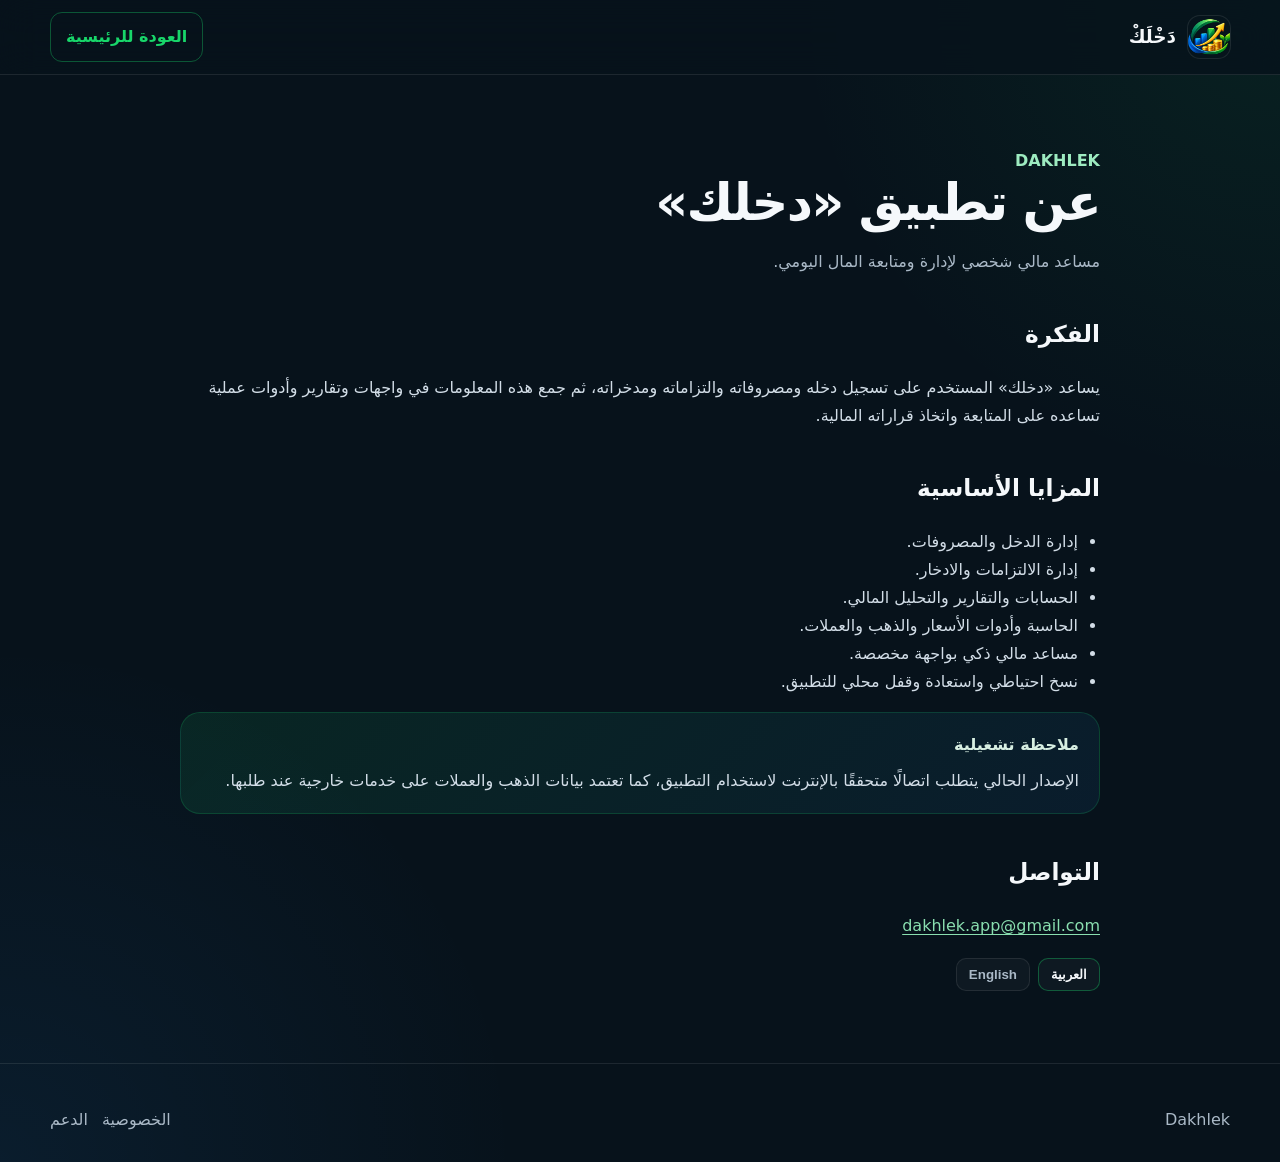
==== about.html @ 6d38b098 "Add files via upload" ====
<!doctype html>
<html lang="ar" dir="rtl">
<head>
<meta charset="utf-8"><meta name="viewport" content="width=device-width, initial-scale=1">
<meta name="description" content="عن تطبيق دخلك ومجالاته الرئيسية.">
<title>عن دخلك</title><link rel="stylesheet" href="styles.css">
</head>
<body>
<header class="nav"><div class="container nav-inner"><a class="brand" href="index.html"><img src="assets/logo.png" alt="شعار دخلك"><span>دَخْلَكْ</span></a><a class="nav-cta" href="index.html"><span data-lang="ar">العودة للرئيسية</span><span data-lang="en" hidden>Home</span></a></div></header>
<main class="article">
  <div class="kicker">DAKHLEK</div>
  <h1><span data-lang="ar">عن تطبيق «دخلك»</span><span data-lang="en" hidden>About Dakhlek</span></h1>
  <p class="meta"><span data-lang="ar">مساعد مالي شخصي لإدارة ومتابعة المال اليومي.</span><span data-lang="en" hidden>A personal finance companion for everyday money management.</span></p>
  <section>
    <h2><span data-lang="ar">الفكرة</span><span data-lang="en" hidden>The idea</span></h2>
    <p><span data-lang="ar">يساعد «دخلك» المستخدم على تسجيل دخله ومصروفاته والتزاماته ومدخراته، ثم جمع هذه المعلومات في واجهات وتقارير وأدوات عملية تساعده على المتابعة واتخاذ قراراته المالية.</span><span data-lang="en" hidden>Dakhlek helps users record income, expenses, obligations and savings, then organize that information into practical views, reports and tools for better financial awareness.</span></p>
  </section>
  <section>
    <h2><span data-lang="ar">المزايا الأساسية</span><span data-lang="en" hidden>Core features</span></h2>
    <ul>
      <li><span data-lang="ar">إدارة الدخل والمصروفات.</span><span data-lang="en" hidden>Income and expense management.</span></li>
      <li><span data-lang="ar">إدارة الالتزامات والادخار.</span><span data-lang="en" hidden>Obligation and savings management.</span></li>
      <li><span data-lang="ar">الحسابات والتقارير والتحليل المالي.</span><span data-lang="en" hidden>Accounts, reports and financial analysis.</span></li>
      <li><span data-lang="ar">الحاسبة وأدوات الأسعار والذهب والعملات.</span><span data-lang="en" hidden>Calculator plus gold and currency tools.</span></li>
      <li><span data-lang="ar">مساعد مالي ذكي بواجهة مخصصة.</span><span data-lang="en" hidden>A dedicated financial-coach interface.</span></li>
      <li><span data-lang="ar">نسخ احتياطي واستعادة وقفل محلي للتطبيق.</span><span data-lang="en" hidden>Backup/restore and local app lock.</span></li>
    </ul>
  </section>
  <section class="note">
    <strong><span data-lang="ar">ملاحظة تشغيلية</span><span data-lang="en" hidden>Operational note</span></strong>
    <p style="margin:8px 0 0"><span data-lang="ar">الإصدار الحالي يتطلب اتصالًا متحققًا بالإنترنت لاستخدام التطبيق، كما تعتمد بيانات الذهب والعملات على خدمات خارجية عند طلبها.</span><span data-lang="en" hidden>The current release requires a validated internet connection to use the app. Gold and currency data are supplied by external services when requested.</span></p>
  </section>
  <section>
    <h2><span data-lang="ar">التواصل</span><span data-lang="en" hidden>Contact</span></h2>
    <p><a href="mailto:dakhlek.app@gmail.com">dakhlek.app@gmail.com</a></p>
  </section>
  <div class="lang-switch"><button class="lang-btn" data-set-lang="ar" onclick="setLang('ar')">العربية</button><button class="lang-btn" data-set-lang="en" onclick="setLang('en')">English</button></div>
</main>
<footer class="footer"><div class="container footer-grid"><span>Dakhlek</span><div class="footer-links"><a href="privacy.html"><span data-lang="ar">الخصوصية</span><span data-lang="en" hidden>Privacy</span></a><a href="support.html"><span data-lang="ar">الدعم</span><span data-lang="en" hidden>Support</span></a></div></div></footer>
<script src="script.js"></script>
</body>
</html>
---- styles.css ----
:root{
  --bg:#07121b;
  --bg-soft:#0d1b27;
  --card:#10212f;
  --card-2:#13293a;
  --text:#f5f8fb;
  --muted:#aab9c7;
  --line:rgba(255,255,255,.09);
  --green:#18d66a;
  --green-dark:#0da451;
  --blue:#2e9cff;
  --shadow:0 20px 60px rgba(0,0,0,.28);
  --radius:24px;
  --max:1180px;
}
*{box-sizing:border-box}
html{scroll-behavior:smooth}
body{margin:0;background:radial-gradient(circle at top right,rgba(24,214,106,.08),transparent 28%),radial-gradient(circle at bottom left,rgba(46,156,255,.08),transparent 30%),var(--bg);color:var(--text);font-family:system-ui,-apple-system,"Segoe UI",Tahoma,Arial,sans-serif;line-height:1.75}
a{color:inherit;text-decoration:none}
img{max-width:100%;display:block}
.container{width:min(var(--max),calc(100% - 40px));margin:auto}
.nav{position:sticky;top:0;z-index:30;backdrop-filter:blur(18px);background:rgba(7,18,27,.78);border-bottom:1px solid var(--line)}
.nav-inner{height:74px;display:flex;align-items:center;justify-content:space-between;gap:18px}
.brand{display:flex;align-items:center;gap:12px;font-weight:800}
.brand img{width:42px;height:42px;border-radius:12px;object-fit:cover;box-shadow:0 0 0 1px var(--line)}
.brand span{font-size:1.15rem}
.nav-links{display:flex;align-items:center;gap:20px;color:var(--muted);font-weight:650}
.nav-links a:hover{color:var(--text)}
.nav-cta{padding:10px 15px;border:1px solid rgba(24,214,106,.35);border-radius:12px;color:var(--green);font-weight:800}
.hero{padding:74px 0 40px}
.hero-grid{display:grid;grid-template-columns:1.05fr .95fr;gap:46px;align-items:center}
.eyebrow{display:inline-flex;gap:8px;align-items:center;color:#9debc0;font-weight:800;font-size:.95rem;margin-bottom:14px}
.dot{width:9px;height:9px;background:var(--green);border-radius:50%;box-shadow:0 0 20px rgba(24,214,106,.75)}
h1{font-size:clamp(2.5rem,5vw,4.8rem);line-height:1.08;margin:0 0 18px;letter-spacing:-.035em}
.lead{font-size:1.2rem;color:var(--muted);max-width:680px;margin:0 0 26px}
.actions{display:flex;flex-wrap:wrap;gap:12px;margin-top:22px}
.btn{display:inline-flex;align-items:center;justify-content:center;padding:13px 18px;border-radius:14px;border:1px solid var(--line);font-weight:800}
.btn-primary{background:linear-gradient(135deg,var(--green),#11bc5a);color:#03210f;border:none;box-shadow:0 10px 26px rgba(24,214,106,.18)}
.btn-ghost{background:rgba(255,255,255,.03);color:var(--text)}
.hero-visual{display:grid;grid-template-columns:1fr 1fr;gap:16px;align-items:end}
.phone{background:#081018;border-radius:30px;padding:9px;box-shadow:var(--shadow);border:1px solid rgba(255,255,255,.08)}
.phone img{border-radius:23px;width:100%;height:100%;object-fit:cover}
.phone.small{transform:translateY(40px);opacity:.95}
.section{padding:78px 0}
.section-title{font-size:2rem;line-height:1.2;margin:0 0 10px}
.section-lead{color:var(--muted);max-width:760px;margin:0 0 28px}
.grid-3{display:grid;grid-template-columns:repeat(3,1fr);gap:18px}
.grid-2{display:grid;grid-template-columns:repeat(2,1fr);gap:18px}
.card{background:linear-gradient(180deg,rgba(255,255,255,.03),rgba(255,255,255,.01)),var(--card);border:1px solid var(--line);border-radius:var(--radius);padding:24px;box-shadow:0 10px 35px rgba(0,0,0,.12)}
.card h3{margin:0 0 8px;font-size:1.15rem}
.card p{margin:0;color:var(--muted)}
.icon{width:44px;height:44px;border-radius:14px;display:grid;place-items:center;background:rgba(24,214,106,.12);color:var(--green);font-size:1.25rem;margin-bottom:15px}
.tag{display:inline-block;padding:5px 10px;border-radius:999px;background:rgba(46,156,255,.1);color:#9bcfff;font-size:.8rem;font-weight:800}
.gallery{display:grid;grid-template-columns:1.1fr .9fr;gap:18px}
.shot{background:#09121a;border-radius:28px;border:1px solid var(--line);padding:10px;box-shadow:var(--shadow)}
.shot img{width:100%;border-radius:22px}
.note{background:linear-gradient(135deg,rgba(24,214,106,.10),rgba(46,156,255,.08));border:1px solid rgba(24,214,106,.18);border-radius:20px;padding:18px 20px;color:#d8efe2}
.footer{padding:42px 0 28px;border-top:1px solid var(--line);color:var(--muted)}
.footer-grid{display:flex;justify-content:space-between;gap:20px;align-items:flex-start}
.footer-links{display:flex;flex-wrap:wrap;gap:14px}
.footer-links a:hover{color:var(--text)}
.lang-switch{display:flex;gap:8px;margin-top:18px}
.lang-btn{cursor:pointer;padding:8px 12px;border-radius:10px;background:rgba(255,255,255,.03);border:1px solid var(--line);color:var(--muted);font-weight:800}
.lang-btn.active{color:var(--text);border-color:rgba(24,214,106,.35)}
[hidden]{display:none!important}
.article{max-width:920px;margin:0 auto;padding:72px 0}
.article h1{font-size:clamp(2.2rem,4vw,3.4rem)}
.article h2{margin-top:38px;font-size:1.45rem}
.article h3{margin-top:28px}
.article p,.article li{color:#d2dde7}
.article .meta{color:var(--muted)}
.article ul{padding-right:22px}
.article a{color:#8adfb0;text-decoration:underline;text-underline-offset:3px}
.kicker{color:#9debc0;font-weight:800}
.faq details{border-bottom:1px solid var(--line);padding:16px 0}
.faq summary{cursor:pointer;font-weight:800}
.small{font-size:.92rem;color:var(--muted)}
@media(max-width:900px){
  .hero-grid,.gallery,.grid-2{grid-template-columns:1fr}
  .hero-visual{max-width:620px;margin:auto}
  .grid-3{grid-template-columns:1fr 1fr}
  .nav-links{display:none}
}
@media(max-width:600px){
  .container{width:min(var(--max),calc(100% - 24px))}
  .hero{padding-top:48px}
  .grid-3{grid-template-columns:1fr}
  .hero-visual{grid-template-columns:1fr 1fr;gap:10px}
  .phone.small{transform:translateY(18px)}
  .footer-grid{flex-direction:column}
}

/* Website showcase refresh — real Dakhlek screenshots */
.hero-showcase{position:relative;padding:34px 0 10px}
.hero-logo-mark{position:absolute;top:-18px;right:50%;transform:translateX(50%);z-index:4;width:118px;filter:drop-shadow(0 18px 28px rgba(0,0,0,.32))}
.hero-logo-mark img{width:100%;height:auto}
.phone-main{transform:translateY(8px)}
.feature-showcase{display:grid;gap:28px;margin-top:34px}
.showcase-row{display:grid;grid-template-columns:1fr .7fr;align-items:center;gap:46px;padding:30px;background:linear-gradient(135deg,rgba(24,214,106,.055),rgba(46,156,255,.035));border:1px solid var(--line);border-radius:30px}
.showcase-row.reverse{grid-template-columns:.7fr 1fr}
.showcase-row.reverse .showcase-copy{order:2}
.showcase-row.reverse .app-shot{order:1}
.showcase-copy h3{font-size:clamp(1.65rem,3vw,2.5rem);line-height:1.2;margin:14px 0 12px}
.showcase-copy p{color:var(--muted);font-size:1.06rem;margin:0;max-width:580px}
.app-shot{margin:0;justify-self:center;width:min(100%,330px);background:#081018;padding:9px;border:1px solid var(--line);border-radius:30px;box-shadow:var(--shadow)}
.app-shot img{border-radius:22px;width:100%;height:auto}
.screens-grid{display:grid;grid-template-columns:repeat(4,1fr);gap:18px;margin-top:28px}
.screen-card{margin:0;background:var(--card);border:1px solid var(--line);border-radius:24px;padding:8px;overflow:hidden;box-shadow:0 14px 40px rgba(0,0,0,.18)}
.screen-card img{width:100%;border-radius:18px;aspect-ratio:9/20;object-fit:cover;object-position:top}
.screen-card figcaption{text-align:center;padding:12px 8px 8px;font-weight:800;color:#dce8f1}
@media(max-width:900px){
  .showcase-row,.showcase-row.reverse{grid-template-columns:1fr;gap:26px}
  .showcase-row.reverse .showcase-copy,.showcase-row.reverse .app-shot{order:initial}
  .screens-grid{grid-template-columns:repeat(2,1fr)}
  .hero-logo-mark{width:92px;top:-8px}
}
@media(max-width:600px){
  .showcase-row{padding:20px;border-radius:24px}
  .screens-grid{grid-template-columns:repeat(2,1fr);gap:10px}
  .screen-card{border-radius:18px;padding:6px}
  .screen-card img{border-radius:13px}
  .screen-card figcaption{font-size:.86rem;padding:9px 4px 5px}
  .hero-logo-mark{width:78px}
}
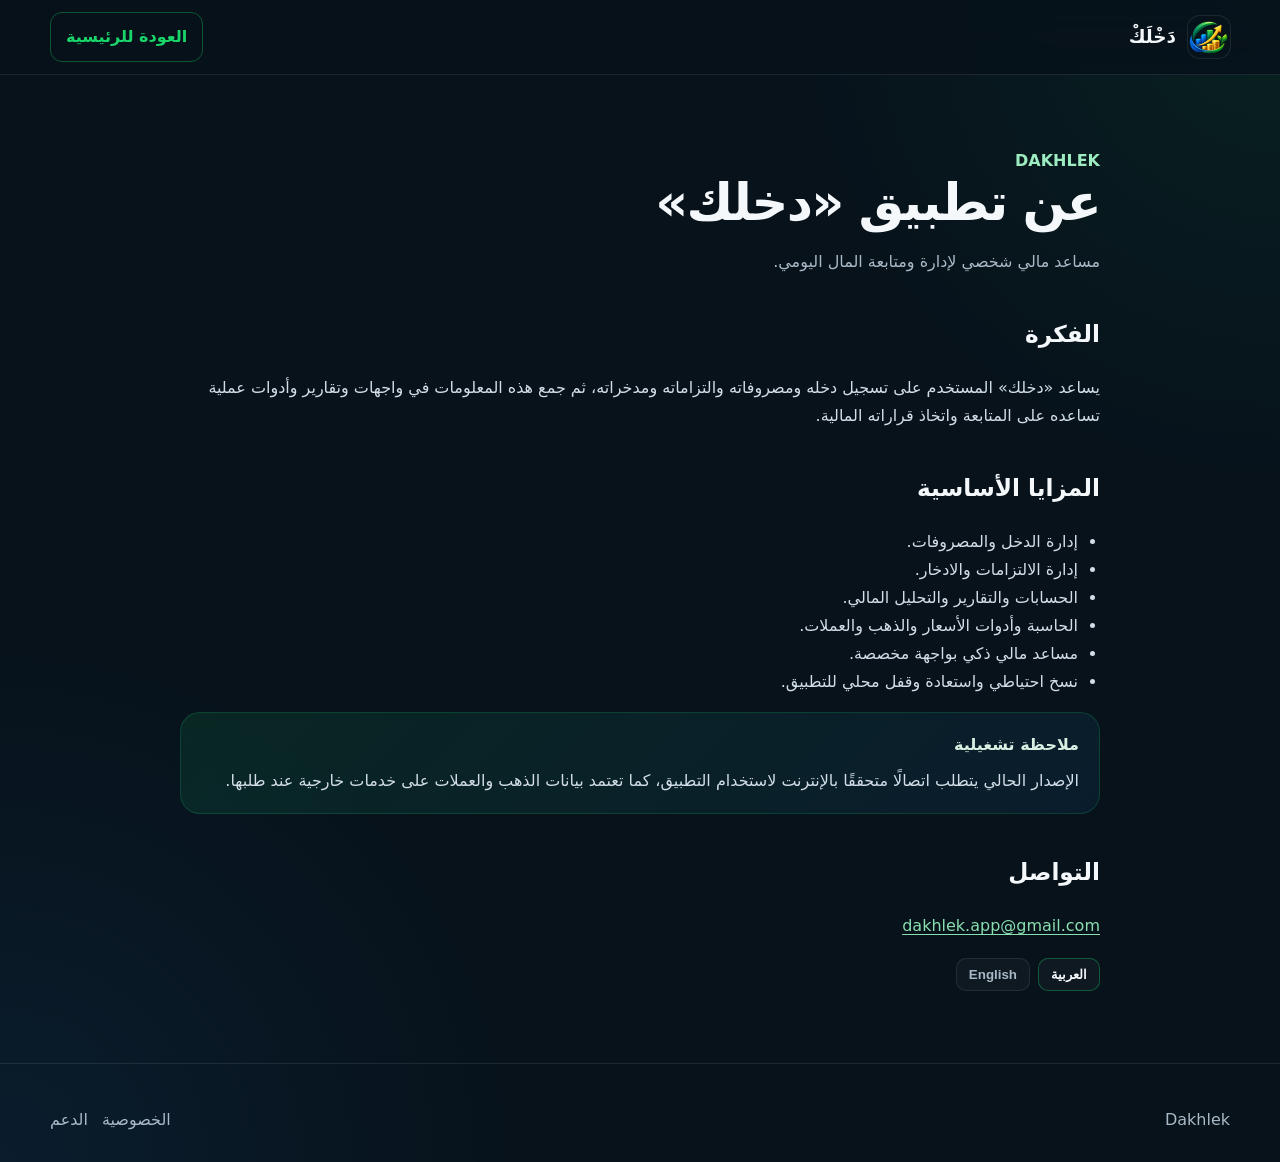
==== commit cfeca6b1: "Update Dakhlek website - final polish" ====
--- a/about.html
+++ b/about.html
@@ -1,42 +1 @@
-<!doctype html>
-<html lang="ar" dir="rtl">
-<head>
-<meta charset="utf-8"><meta name="viewport" content="width=device-width, initial-scale=1">
-<meta name="description" content="عن تطبيق دخلك ومجالاته الرئيسية.">
-<title>عن دخلك</title><link rel="stylesheet" href="styles.css">
-</head>
-<body>
-<header class="nav"><div class="container nav-inner"><a class="brand" href="index.html"><img src="assets/logo.png" alt="شعار دخلك"><span>دَخْلَكْ</span></a><a class="nav-cta" href="index.html"><span data-lang="ar">العودة للرئيسية</span><span data-lang="en" hidden>Home</span></a></div></header>
-<main class="article">
-  <div class="kicker">DAKHLEK</div>
-  <h1><span data-lang="ar">عن تطبيق «دخلك»</span><span data-lang="en" hidden>About Dakhlek</span></h1>
-  <p class="meta"><span data-lang="ar">مساعد مالي شخصي لإدارة ومتابعة المال اليومي.</span><span data-lang="en" hidden>A personal finance companion for everyday money management.</span></p>
-  <section>
-    <h2><span data-lang="ar">الفكرة</span><span data-lang="en" hidden>The idea</span></h2>
-    <p><span data-lang="ar">يساعد «دخلك» المستخدم على تسجيل دخله ومصروفاته والتزاماته ومدخراته، ثم جمع هذه المعلومات في واجهات وتقارير وأدوات عملية تساعده على المتابعة واتخاذ قراراته المالية.</span><span data-lang="en" hidden>Dakhlek helps users record income, expenses, obligations and savings, then organize that information into practical views, reports and tools for better financial awareness.</span></p>
-  </section>
-  <section>
-    <h2><span data-lang="ar">المزايا الأساسية</span><span data-lang="en" hidden>Core features</span></h2>
-    <ul>
-      <li><span data-lang="ar">إدارة الدخل والمصروفات.</span><span data-lang="en" hidden>Income and expense management.</span></li>
-      <li><span data-lang="ar">إدارة الالتزامات والادخار.</span><span data-lang="en" hidden>Obligation and savings management.</span></li>
-      <li><span data-lang="ar">الحسابات والتقارير والتحليل المالي.</span><span data-lang="en" hidden>Accounts, reports and financial analysis.</span></li>
-      <li><span data-lang="ar">الحاسبة وأدوات الأسعار والذهب والعملات.</span><span data-lang="en" hidden>Calculator plus gold and currency tools.</span></li>
-      <li><span data-lang="ar">مساعد مالي ذكي بواجهة مخصصة.</span><span data-lang="en" hidden>A dedicated financial-coach interface.</span></li>
-      <li><span data-lang="ar">نسخ احتياطي واستعادة وقفل محلي للتطبيق.</span><span data-lang="en" hidden>Backup/restore and local app lock.</span></li>
-    </ul>
-  </section>
-  <section class="note">
-    <strong><span data-lang="ar">ملاحظة تشغيلية</span><span data-lang="en" hidden>Operational note</span></strong>
-    <p style="margin:8px 0 0"><span data-lang="ar">الإصدار الحالي يتطلب اتصالًا متحققًا بالإنترنت لاستخدام التطبيق، كما تعتمد بيانات الذهب والعملات على خدمات خارجية عند طلبها.</span><span data-lang="en" hidden>The current release requires a validated internet connection to use the app. Gold and currency data are supplied by external services when requested.</span></p>
-  </section>
-  <section>
-    <h2><span data-lang="ar">التواصل</span><span data-lang="en" hidden>Contact</span></h2>
-    <p><a href="mailto:dakhlek.app@gmail.com">dakhlek.app@gmail.com</a></p>
-  </section>
-  <div class="lang-switch"><button class="lang-btn" data-set-lang="ar" onclick="setLang('ar')">العربية</button><button class="lang-btn" data-set-lang="en" onclick="setLang('en')">English</button></div>
-</main>
-<footer class="footer"><div class="container footer-grid"><span>Dakhlek</span><div class="footer-links"><a href="privacy.html"><span data-lang="ar">الخصوصية</span><span data-lang="en" hidden>Privacy</span></a><a href="support.html"><span data-lang="ar">الدعم</span><span data-lang="en" hidden>Support</span></a></div></div></footer>
-<script src="script.js"></script>
-</body>
-</html>
+<!doctype html><html lang="ar" dir="rtl"><head><meta charset="utf-8"><meta name="viewport" content="width=device-width, initial-scale=1"><meta name="description" content="عن تطبيق دخلك ومجالاته الرئيسية."><title>عن دخلك</title><link rel="icon" href="assets/logo.png"><link rel="stylesheet" href="styles.css"></head><body><header class="nav"><div class="container nav-inner"><a class="brand" href="index.html"><img src="assets/logo.png" alt="شعار دخلك"><span>دَخْلَكْ</span></a><a class="nav-cta" href="index.html"><span data-lang="ar">العودة للرئيسية</span><span data-lang="en" hidden>Home</span></a></div></header><main class="article"><div class="kicker">DAKHLEK</div><h1><span data-lang="ar">عن تطبيق «دخلك»</span><span data-lang="en" hidden>About Dakhlek</span></h1><p class="meta"><span data-lang="ar">مساعد مالي شخصي لإدارة ومتابعة المال اليومي.</span><span data-lang="en" hidden>A personal finance companion for everyday money management.</span></p><section><h2><span data-lang="ar">الفكرة</span><span data-lang="en" hidden>The idea</span></h2><p><span data-lang="ar">يساعد «دخلك» المستخدم على تسجيل دخله ومصروفاته والتزاماته ومدخراته، ثم جمع هذه المعلومات في واجهات وتقارير وأدوات عملية تساعده على المتابعة واتخاذ قراراته المالية.</span><span data-lang="en" hidden>Dakhlek helps users record income, expenses, obligations and savings, then organize that information into practical views, reports and tools for better financial awareness.</span></p></section><section><h2><span data-lang="ar">المزايا الأساسية</span><span data-lang="en" hidden>Core features</span></h2><ul><li>إدارة الدخل والمصروفات.</li><li>إدارة الالتزامات والادخار.</li><li>الحسابات والتقارير والتحليل المالي.</li><li>الحاسبة وأدوات الأسعار والذهب والعملات.</li><li>مساعد مالي ذكي بواجهة مخصصة.</li><li>نسخ احتياطي واستعادة وقفل محلي للتطبيق.</li></ul></section><section class="note"><strong>ملاحظة تشغيلية</strong><p style="margin:8px 0 0">الإصدار الحالي يتطلب اتصالًا متحققًا بالإنترنت لاستخدام التطبيق، كما تعتمد بيانات الذهب والعملات على خدمات خارجية عند طلبها.</p></section><section><h2>التواصل</h2><p><a href="mailto:dakhlek.app@gmail.com">dakhlek.app@gmail.com</a></p></section><div class="lang-switch"><button class="lang-btn" data-set-lang="ar" onclick="setLang('ar')">العربية</button><button class="lang-btn" data-set-lang="en" onclick="setLang('en')">English</button></div></main><footer class="footer"><div class="container footer-grid"><span>Dakhlek</span><div class="footer-links"><a href="privacy.html">الخصوصية</a><a href="support.html">الدعم</a></div></div></footer><script src="script.js"></script></body></html>
--- a/styles.css
+++ b/styles.css
@@ -1,124 +1,24 @@
 :root{
-  --bg:#07121b;
-  --bg-soft:#0d1b27;
-  --card:#10212f;
-  --card-2:#13293a;
-  --text:#f5f8fb;
-  --muted:#aab9c7;
-  --line:rgba(255,255,255,.09);
-  --green:#18d66a;
-  --green-dark:#0da451;
-  --blue:#2e9cff;
-  --shadow:0 20px 60px rgba(0,0,0,.28);
-  --radius:24px;
-  --max:1180px;
+  --bg:#07121b;--bg-soft:#0d1b27;--card:#10212f;--card-2:#13293a;--text:#f5f8fb;--muted:#aab9c7;--line:rgba(255,255,255,.09);--green:#18d66a;--green-dark:#0da451;--blue:#2e9cff;--shadow:0 20px 60px rgba(0,0,0,.28);--radius:24px;--max:1180px
 }
 *{box-sizing:border-box}
-html{scroll-behavior:smooth}
-body{margin:0;background:radial-gradient(circle at top right,rgba(24,214,106,.08),transparent 28%),radial-gradient(circle at bottom left,rgba(46,156,255,.08),transparent 30%),var(--bg);color:var(--text);font-family:system-ui,-apple-system,"Segoe UI",Tahoma,Arial,sans-serif;line-height:1.75}
-a{color:inherit;text-decoration:none}
-img{max-width:100%;display:block}
-.container{width:min(var(--max),calc(100% - 40px));margin:auto}
-.nav{position:sticky;top:0;z-index:30;backdrop-filter:blur(18px);background:rgba(7,18,27,.78);border-bottom:1px solid var(--line)}
-.nav-inner{height:74px;display:flex;align-items:center;justify-content:space-between;gap:18px}
-.brand{display:flex;align-items:center;gap:12px;font-weight:800}
-.brand img{width:42px;height:42px;border-radius:12px;object-fit:cover;box-shadow:0 0 0 1px var(--line)}
-.brand span{font-size:1.15rem}
-.nav-links{display:flex;align-items:center;gap:20px;color:var(--muted);font-weight:650}
-.nav-links a:hover{color:var(--text)}
-.nav-cta{padding:10px 15px;border:1px solid rgba(24,214,106,.35);border-radius:12px;color:var(--green);font-weight:800}
-.hero{padding:74px 0 40px}
-.hero-grid{display:grid;grid-template-columns:1.05fr .95fr;gap:46px;align-items:center}
-.eyebrow{display:inline-flex;gap:8px;align-items:center;color:#9debc0;font-weight:800;font-size:.95rem;margin-bottom:14px}
-.dot{width:9px;height:9px;background:var(--green);border-radius:50%;box-shadow:0 0 20px rgba(24,214,106,.75)}
-h1{font-size:clamp(2.5rem,5vw,4.8rem);line-height:1.08;margin:0 0 18px;letter-spacing:-.035em}
-.lead{font-size:1.2rem;color:var(--muted);max-width:680px;margin:0 0 26px}
-.actions{display:flex;flex-wrap:wrap;gap:12px;margin-top:22px}
-.btn{display:inline-flex;align-items:center;justify-content:center;padding:13px 18px;border-radius:14px;border:1px solid var(--line);font-weight:800}
-.btn-primary{background:linear-gradient(135deg,var(--green),#11bc5a);color:#03210f;border:none;box-shadow:0 10px 26px rgba(24,214,106,.18)}
-.btn-ghost{background:rgba(255,255,255,.03);color:var(--text)}
-.hero-visual{display:grid;grid-template-columns:1fr 1fr;gap:16px;align-items:end}
-.phone{background:#081018;border-radius:30px;padding:9px;box-shadow:var(--shadow);border:1px solid rgba(255,255,255,.08)}
-.phone img{border-radius:23px;width:100%;height:100%;object-fit:cover}
-.phone.small{transform:translateY(40px);opacity:.95}
-.section{padding:78px 0}
-.section-title{font-size:2rem;line-height:1.2;margin:0 0 10px}
-.section-lead{color:var(--muted);max-width:760px;margin:0 0 28px}
-.grid-3{display:grid;grid-template-columns:repeat(3,1fr);gap:18px}
-.grid-2{display:grid;grid-template-columns:repeat(2,1fr);gap:18px}
-.card{background:linear-gradient(180deg,rgba(255,255,255,.03),rgba(255,255,255,.01)),var(--card);border:1px solid var(--line);border-radius:var(--radius);padding:24px;box-shadow:0 10px 35px rgba(0,0,0,.12)}
-.card h3{margin:0 0 8px;font-size:1.15rem}
-.card p{margin:0;color:var(--muted)}
-.icon{width:44px;height:44px;border-radius:14px;display:grid;place-items:center;background:rgba(24,214,106,.12);color:var(--green);font-size:1.25rem;margin-bottom:15px}
-.tag{display:inline-block;padding:5px 10px;border-radius:999px;background:rgba(46,156,255,.1);color:#9bcfff;font-size:.8rem;font-weight:800}
-.gallery{display:grid;grid-template-columns:1.1fr .9fr;gap:18px}
-.shot{background:#09121a;border-radius:28px;border:1px solid var(--line);padding:10px;box-shadow:var(--shadow)}
-.shot img{width:100%;border-radius:22px}
-.note{background:linear-gradient(135deg,rgba(24,214,106,.10),rgba(46,156,255,.08));border:1px solid rgba(24,214,106,.18);border-radius:20px;padding:18px 20px;color:#d8efe2}
-.footer{padding:42px 0 28px;border-top:1px solid var(--line);color:var(--muted)}
-.footer-grid{display:flex;justify-content:space-between;gap:20px;align-items:flex-start}
-.footer-links{display:flex;flex-wrap:wrap;gap:14px}
-.footer-links a:hover{color:var(--text)}
-.lang-switch{display:flex;gap:8px;margin-top:18px}
-.lang-btn{cursor:pointer;padding:8px 12px;border-radius:10px;background:rgba(255,255,255,.03);border:1px solid var(--line);color:var(--muted);font-weight:800}
-.lang-btn.active{color:var(--text);border-color:rgba(24,214,106,.35)}
-[hidden]{display:none!important}
-.article{max-width:920px;margin:0 auto;padding:72px 0}
-.article h1{font-size:clamp(2.2rem,4vw,3.4rem)}
-.article h2{margin-top:38px;font-size:1.45rem}
-.article h3{margin-top:28px}
-.article p,.article li{color:#d2dde7}
-.article .meta{color:var(--muted)}
-.article ul{padding-right:22px}
-.article a{color:#8adfb0;text-decoration:underline;text-underline-offset:3px}
-.kicker{color:#9debc0;font-weight:800}
-.faq details{border-bottom:1px solid var(--line);padding:16px 0}
-.faq summary{cursor:pointer;font-weight:800}
-.small{font-size:.92rem;color:var(--muted)}
+html{scroll-behavior:smooth;scroll-padding-top:88px}
+body{margin:0;background:radial-gradient(circle at top right,rgba(24,214,106,.08),transparent 28%),radial-gradient(circle at bottom left,rgba(46,156,255,.08),transparent 30%),var(--bg);color:var(--text);font-family:system-ui,-apple-system,"Segoe UI",Tahoma,Arial,sans-serif;line-height:1.75;overflow-x:hidden}
+a{color:inherit;text-decoration:none}img{max-width:100%;display:block}.container{width:min(var(--max),calc(100% - 40px));margin:auto}
+.nav{position:sticky;top:0;z-index:30;backdrop-filter:blur(18px);background:rgba(7,18,27,.88);border-bottom:1px solid var(--line)}
+.nav-inner{min-height:74px;display:flex;align-items:center;justify-content:space-between;gap:18px}.brand{display:flex;align-items:center;gap:12px;font-weight:800}.brand img{width:42px;height:42px;border-radius:12px;object-fit:cover;box-shadow:0 0 0 1px var(--line)}.brand span{font-size:1.15rem}
+.nav-links{display:flex;align-items:center;gap:20px;color:var(--muted);font-weight:650}.nav-links a:hover{color:var(--text)}.nav-cta{padding:10px 15px;border:1px solid rgba(24,214,106,.35);border-radius:12px;color:var(--green);font-weight:800}.menu-toggle{display:none;background:rgba(255,255,255,.04);border:1px solid var(--line);color:var(--text);border-radius:12px;width:44px;height:44px;font-size:1.2rem;cursor:pointer}
+.hero{padding:70px 0 44px}.hero-grid{display:grid;grid-template-columns:1.05fr .95fr;gap:46px;align-items:center}.eyebrow{display:inline-flex;gap:8px;align-items:center;color:#9debc0;font-weight:800;font-size:.95rem;margin-bottom:14px}.dot{width:9px;height:9px;background:var(--green);border-radius:50%;box-shadow:0 0 20px rgba(24,214,106,.75)}
+h1{font-size:clamp(2.5rem,5vw,4.8rem);line-height:1.08;margin:0 0 18px;letter-spacing:-.035em}.lead{font-size:1.2rem;color:var(--muted);max-width:680px;margin:0 0 26px}.actions{display:flex;flex-wrap:wrap;gap:12px;margin-top:22px}.btn{display:inline-flex;align-items:center;justify-content:center;padding:13px 18px;border-radius:14px;border:1px solid var(--line);font-weight:800}.btn-primary{background:linear-gradient(135deg,var(--green),#11bc5a);color:#03210f;border:none;box-shadow:0 10px 26px rgba(24,214,106,.18)}.btn-ghost{background:rgba(255,255,255,.03);color:var(--text)}
+.hero-visual{display:grid;grid-template-columns:1fr 1fr;gap:16px;align-items:end}.phone{background:#081018;border-radius:30px;padding:9px;box-shadow:var(--shadow);border:1px solid rgba(255,255,255,.08)}.phone img{border-radius:23px;width:100%;height:100%;object-fit:cover}.phone.small{transform:translateY(34px);opacity:.96}.hero-showcase{position:relative;padding:30px 0 8px}.hero-logo-mark{position:absolute;top:-12px;right:50%;transform:translateX(50%);z-index:4;width:100px;filter:drop-shadow(0 18px 28px rgba(0,0,0,.32));pointer-events:none}.hero-logo-mark img{width:100%;height:auto}.phone-main{transform:translateY(6px)}
+.section{padding:72px 0;scroll-margin-top:88px}.section-title{font-size:2rem;line-height:1.2;margin:14px 0 10px}.section-lead{color:var(--muted);max-width:760px;margin:0 0 28px}.grid-3{display:grid;grid-template-columns:repeat(3,1fr);gap:18px}.grid-2{display:grid;grid-template-columns:repeat(2,1fr);gap:18px}.card{background:linear-gradient(180deg,rgba(255,255,255,.03),rgba(255,255,255,.01)),var(--card);border:1px solid var(--line);border-radius:var(--radius);padding:24px;box-shadow:0 10px 35px rgba(0,0,0,.12)}.card h3{margin:0 0 8px;font-size:1.15rem}.card p{margin:0;color:var(--muted)}.icon{width:44px;height:44px;border-radius:14px;display:grid;place-items:center;background:rgba(24,214,106,.12);color:var(--green);font-size:1.25rem;margin-bottom:15px}.tag{display:inline-block;padding:5px 10px;border-radius:999px;background:rgba(46,156,255,.1);color:#9bcfff;font-size:.8rem;font-weight:800}.note{background:linear-gradient(135deg,rgba(24,214,106,.10),rgba(46,156,255,.08));border:1px solid rgba(24,214,106,.18);border-radius:20px;padding:18px 20px;color:#d8efe2}
+.feature-showcase{display:grid;gap:22px;margin-top:30px}.showcase-row{display:grid;grid-template-columns:1fr .8fr;align-items:center;gap:38px;padding:26px 34px;background:linear-gradient(135deg,rgba(24,214,106,.055),rgba(46,156,255,.035));border:1px solid var(--line);border-radius:30px;min-height:470px}.showcase-row.reverse{grid-template-columns:.8fr 1fr}.showcase-row.reverse .showcase-copy{order:2}.showcase-row.reverse .app-shot{order:1}.showcase-copy h3{font-size:clamp(1.65rem,3vw,2.5rem);line-height:1.2;margin:14px 0 12px}.showcase-copy p{color:var(--muted);font-size:1.06rem;margin:0;max-width:580px}.app-shot{margin:0;justify-self:center;width:min(100%,390px);background:#081018;padding:9px;border:1px solid var(--line);border-radius:30px;box-shadow:var(--shadow)}.app-shot img{border-radius:22px;width:100%;height:auto}
+.screens-grid{display:grid;grid-template-columns:repeat(4,minmax(0,1fr));gap:14px;margin-top:24px}.screen-card{margin:0;background:var(--card);border:1px solid var(--line);border-radius:24px;padding:8px;overflow:hidden;box-shadow:0 14px 40px rgba(0,0,0,.18)}.screen-card img{width:100%;border-radius:18px;aspect-ratio:9/20;object-fit:cover;object-position:top}.screen-card figcaption{text-align:center;padding:12px 8px 8px;font-weight:800;color:#dce8f1}.support-section{padding-top:54px;padding-bottom:78px}
+.footer{padding:42px 0 28px;border-top:1px solid var(--line);color:var(--muted)}.footer-grid{display:flex;justify-content:space-between;gap:20px;align-items:flex-start}.footer-links{display:flex;flex-wrap:wrap;gap:14px}.footer-links a:hover{color:var(--text)}.lang-switch{display:flex;gap:8px;margin-top:18px}.lang-btn{cursor:pointer;padding:8px 12px;border-radius:10px;background:rgba(255,255,255,.03);border:1px solid var(--line);color:var(--muted);font-weight:800}.lang-btn.active{color:var(--text);border-color:rgba(24,214,106,.35)}[hidden]{display:none!important}.small{font-size:.92rem;color:var(--muted)}
+.article{max-width:920px;margin:0 auto;padding:72px 0}.article h1{font-size:clamp(2.2rem,4vw,3.4rem)}.article h2{margin-top:38px;font-size:1.45rem}.article h3{margin-top:28px}.article p,.article li{color:#d2dde7}.article .meta{color:var(--muted)}.article ul{padding-right:22px}.article a{color:#8adfb0;text-decoration:underline;text-underline-offset:3px}.kicker{color:#9debc0;font-weight:800}.faq details{border-bottom:1px solid var(--line);padding:16px 0}.faq summary{cursor:pointer;font-weight:800}
 @media(max-width:900px){
-  .hero-grid,.gallery,.grid-2{grid-template-columns:1fr}
-  .hero-visual{max-width:620px;margin:auto}
-  .grid-3{grid-template-columns:1fr 1fr}
-  .nav-links{display:none}
+  .hero-grid,.grid-2{grid-template-columns:1fr}.hero-visual{max-width:620px;margin:auto}.grid-3{grid-template-columns:1fr 1fr}.menu-toggle{display:block;order:1}.nav-links{display:none;position:absolute;top:74px;right:12px;left:12px;padding:10px;background:rgba(7,18,27,.98);border:1px solid var(--line);border-radius:18px;box-shadow:var(--shadow);flex-direction:column;align-items:stretch;gap:4px}.nav-links.open{display:flex}.nav-links a{padding:11px 12px;border-radius:10px}.nav-links a:hover{background:rgba(255,255,255,.04)}.showcase-row,.showcase-row.reverse{grid-template-columns:1fr;gap:26px;min-height:0}.showcase-row.reverse .showcase-copy,.showcase-row.reverse .app-shot{order:initial}.screens-grid{grid-template-columns:repeat(2,1fr)}.hero-logo-mark{width:88px;top:-6px}
 }
 @media(max-width:600px){
-  .container{width:min(var(--max),calc(100% - 24px))}
-  .hero{padding-top:48px}
-  .grid-3{grid-template-columns:1fr}
-  .hero-visual{grid-template-columns:1fr 1fr;gap:10px}
-  .phone.small{transform:translateY(18px)}
-  .footer-grid{flex-direction:column}
+  .container{width:min(var(--max),calc(100% - 24px))}.nav-inner{min-height:68px}.nav-links{top:68px}.hero{padding-top:48px}.hero-grid{gap:28px}.grid-3{grid-template-columns:1fr}.hero-visual{grid-template-columns:1fr 1fr;gap:10px}.phone.small{transform:translateY(18px)}.hero-logo-mark{width:76px;top:-5px}.section{padding:58px 0}.section-title{font-size:1.8rem}.lead{font-size:1.06rem}.showcase-row{padding:20px;border-radius:24px}.app-shot{width:min(100%,330px)}.screens-grid{grid-template-columns:repeat(2,1fr);gap:10px}.screen-card{border-radius:18px;padding:6px}.screen-card img{border-radius:13px}.screen-card figcaption{font-size:.86rem;padding:9px 4px 5px}.footer-grid{flex-direction:column}.article{padding:50px 0}
 }
-
-/* Website showcase refresh — real Dakhlek screenshots */
-.hero-showcase{position:relative;padding:34px 0 10px}
-.hero-logo-mark{position:absolute;top:-18px;right:50%;transform:translateX(50%);z-index:4;width:118px;filter:drop-shadow(0 18px 28px rgba(0,0,0,.32))}
-.hero-logo-mark img{width:100%;height:auto}
-.phone-main{transform:translateY(8px)}
-.feature-showcase{display:grid;gap:28px;margin-top:34px}
-.showcase-row{display:grid;grid-template-columns:1fr .7fr;align-items:center;gap:46px;padding:30px;background:linear-gradient(135deg,rgba(24,214,106,.055),rgba(46,156,255,.035));border:1px solid var(--line);border-radius:30px}
-.showcase-row.reverse{grid-template-columns:.7fr 1fr}
-.showcase-row.reverse .showcase-copy{order:2}
-.showcase-row.reverse .app-shot{order:1}
-.showcase-copy h3{font-size:clamp(1.65rem,3vw,2.5rem);line-height:1.2;margin:14px 0 12px}
-.showcase-copy p{color:var(--muted);font-size:1.06rem;margin:0;max-width:580px}
-.app-shot{margin:0;justify-self:center;width:min(100%,330px);background:#081018;padding:9px;border:1px solid var(--line);border-radius:30px;box-shadow:var(--shadow)}
-.app-shot img{border-radius:22px;width:100%;height:auto}
-.screens-grid{display:grid;grid-template-columns:repeat(4,1fr);gap:18px;margin-top:28px}
-.screen-card{margin:0;background:var(--card);border:1px solid var(--line);border-radius:24px;padding:8px;overflow:hidden;box-shadow:0 14px 40px rgba(0,0,0,.18)}
-.screen-card img{width:100%;border-radius:18px;aspect-ratio:9/20;object-fit:cover;object-position:top}
-.screen-card figcaption{text-align:center;padding:12px 8px 8px;font-weight:800;color:#dce8f1}
-@media(max-width:900px){
-  .showcase-row,.showcase-row.reverse{grid-template-columns:1fr;gap:26px}
-  .showcase-row.reverse .showcase-copy,.showcase-row.reverse .app-shot{order:initial}
-  .screens-grid{grid-template-columns:repeat(2,1fr)}
-  .hero-logo-mark{width:92px;top:-8px}
-}
-@media(max-width:600px){
-  .showcase-row{padding:20px;border-radius:24px}
-  .screens-grid{grid-template-columns:repeat(2,1fr);gap:10px}
-  .screen-card{border-radius:18px;padding:6px}
-  .screen-card img{border-radius:13px}
-  .screen-card figcaption{font-size:.86rem;padding:9px 4px 5px}
-  .hero-logo-mark{width:78px}
-}
